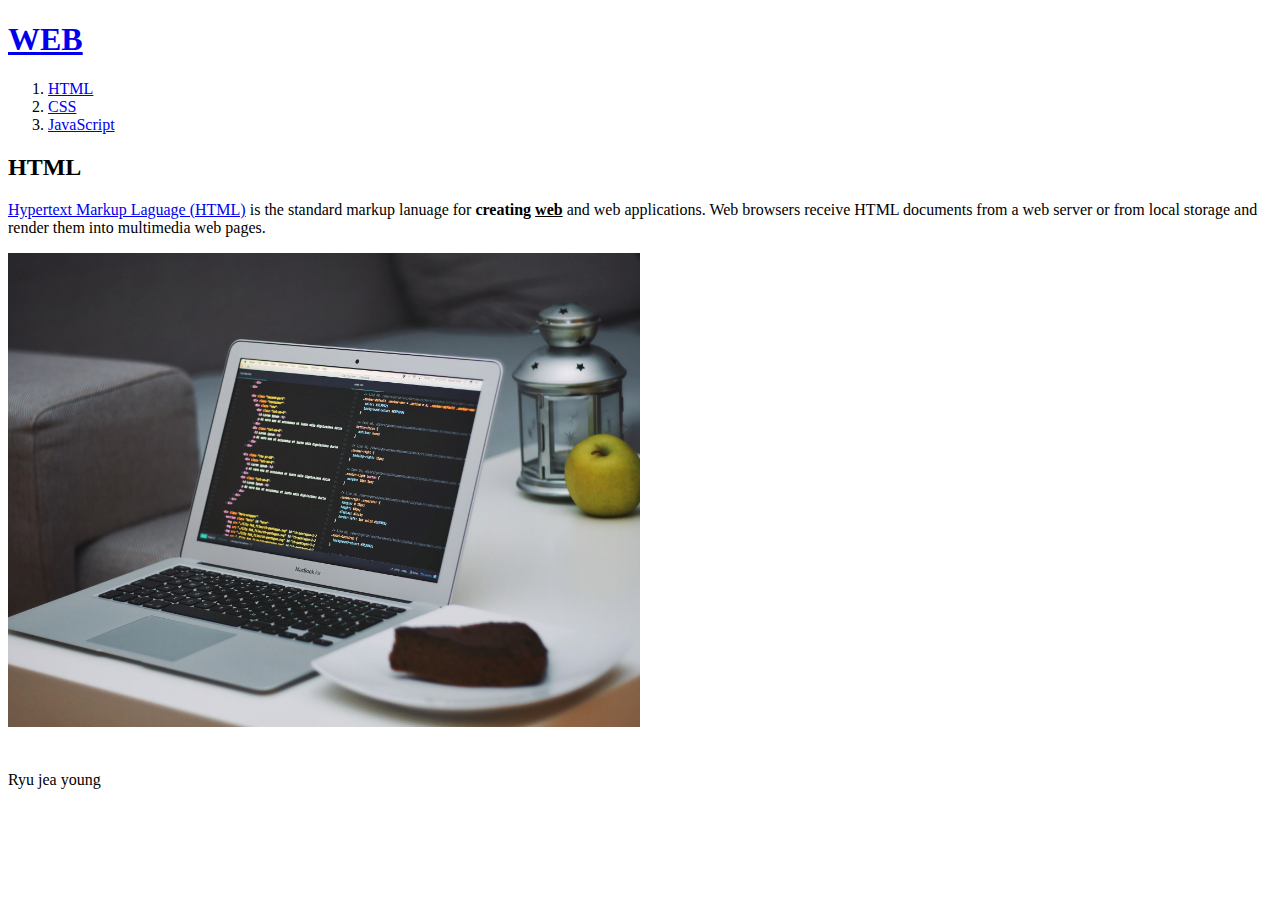
==== index.html @ 9965c02f "first web study" ====
<!doctype html>
<html>
<head>
  <title>WEB - html</title>
  <meta charset="utf-8">
</head>

<body>
  <h1><a href="index.html">WEB</a></h1>
  <ol>
    <li><a href="1.html">HTML</a></li>
    <li><a href="2.html">CSS</a></li>
    <li><a href="3.html">JavaScript</a></li>
  </ol>

  <h2>HTML</h2>
  <p>
  <a href="https://www.w3.org/TR/2010/WD-html5-20100624/"
  target="_blank" title="html5 speicification">Hypertext Markup Laguage (HTML)</a>
  is the standard markup lanuage for <strong>creating <u>web</u> </strong> and
  web applications. Web browsers receive HTML documents from a web server or
  from local storage and render them into multimedia web pages.
  </p>
  <img src="coding.jpg" width="50%">
  <p style="margin-top:40px;">
  Ryu jea young
  </p>
</body>
</html>
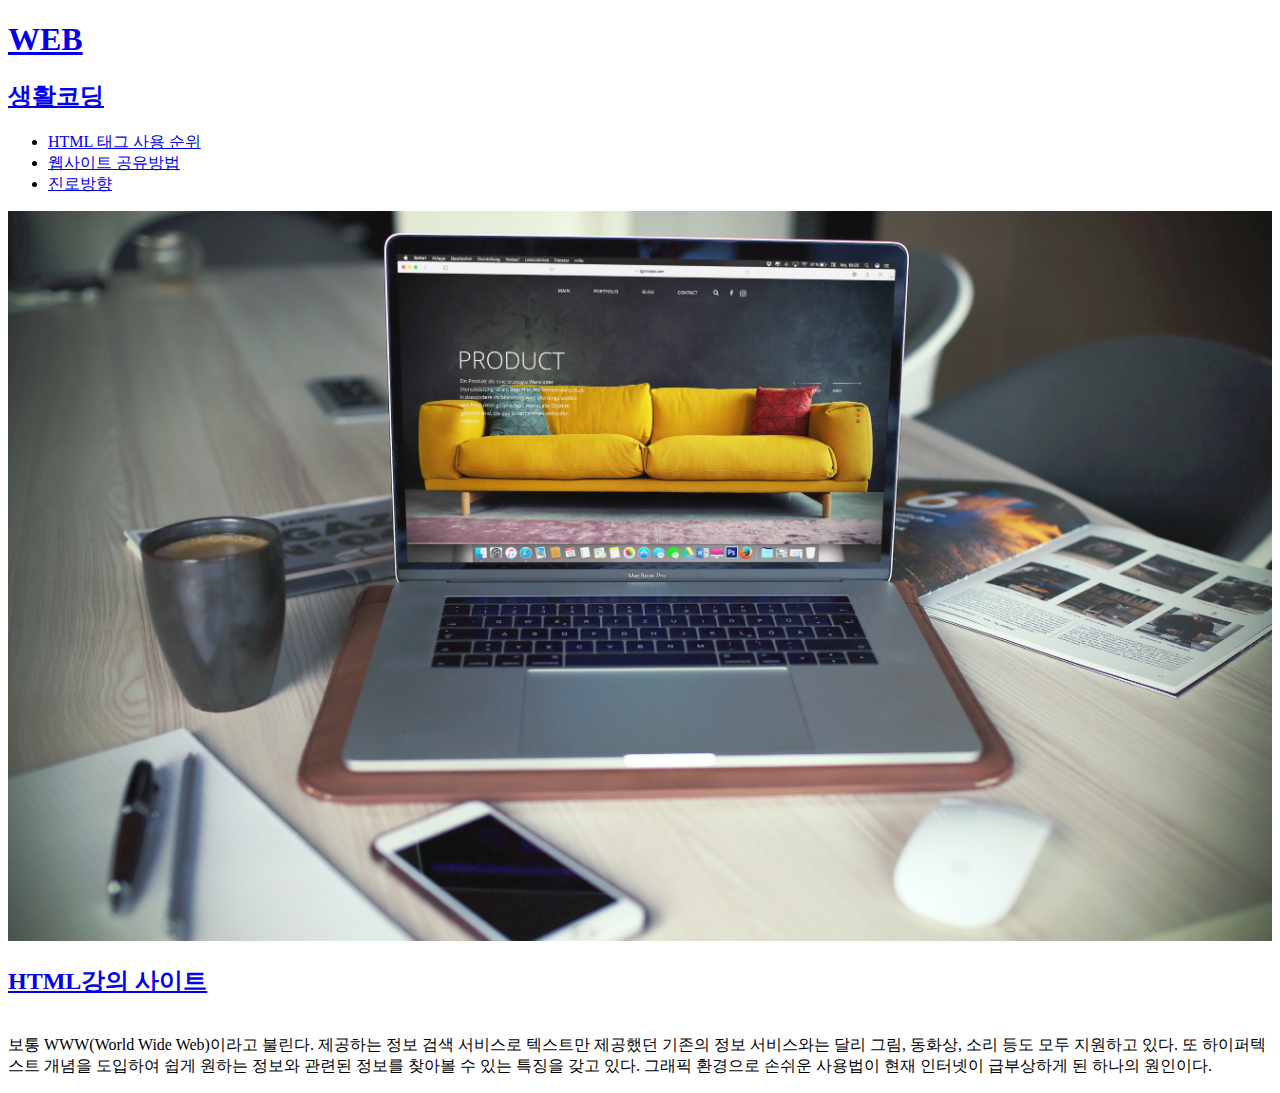
==== commit f84ef59c: "Add files via upload" ====
--- a/index.html
+++ b/index.html
@@ -1,29 +1,27 @@
 <!doctype html>
 <html>
 <head>
-  <title>WEB - html</title>
+  <title>Web study</title>
   <meta charset="utf-8">
 </head>
 
 <body>
   <h1><a href="index.html">WEB</a></h1>
-  <ol>
-    <li><a href="1.html">HTML</a></li>
-    <li><a href="2.html">CSS</a></li>
-    <li><a href="3.html">JavaScript</a></li>
-  </ol>
-
-  <h2>HTML</h2>
-  <p>
-  <a href="https://www.w3.org/TR/2010/WD-html5-20100624/"
-  target="_blank" title="html5 speicification">Hypertext Markup Laguage (HTML)</a>
-  is the standard markup lanuage for <strong>creating <u>web</u> </strong> and
-  web applications. Web browsers receive HTML documents from a web server or
-  from local storage and render them into multimedia web pages.
-  </p>
-  <img src="coding.jpg" width="50%">
-  <p style="margin-top:40px;">
-  Ryu jea young
-  </p>
+  <h2><a href="https://www.youtube.com/user/egoing2"target="_blank">생활코딩</a></h2>
+  <ul>
+    <li><a href="Tag Rank.html">HTML 태그 사용 순위</a></li>
+    <li><a href="Shared.html">웹사이트 공유방법</a></li>
+    <li><a href="Career.html">진로방향</a></li>
+  </ul>
+    <p>
+      <img src="web.jpg" width="100%" height="50%"><br>
+      <h2><a href="https://www.youtube.com/watch?v=tZooW6PritE&list=PLuHgQVnccGMDZP7FJ_ZsUrdCGH68ppvPb&index=1" target="_blank">
+        HTML강의 사이트 </a></h2><br>
+      보통 WWW(World Wide Web)이라고 불린다.
+      제공하는 정보 검색 서비스로 텍스트만 제공했던 기존의 정보 서비스와는 달리
+      그림, 동화상, 소리 등도 모두 지원하고 있다. 또 하이퍼텍스트 개념을 도입하여
+      쉽게 원하는 정보와 관련된 정보를 찾아볼 수 있는 특징을 갖고 있다.
+      그래픽 환경으로 손쉬운 사용법이 현재 인터넷이 급부상하게 된 하나의 원인이다.
+    </p>
 </body>
 </html>
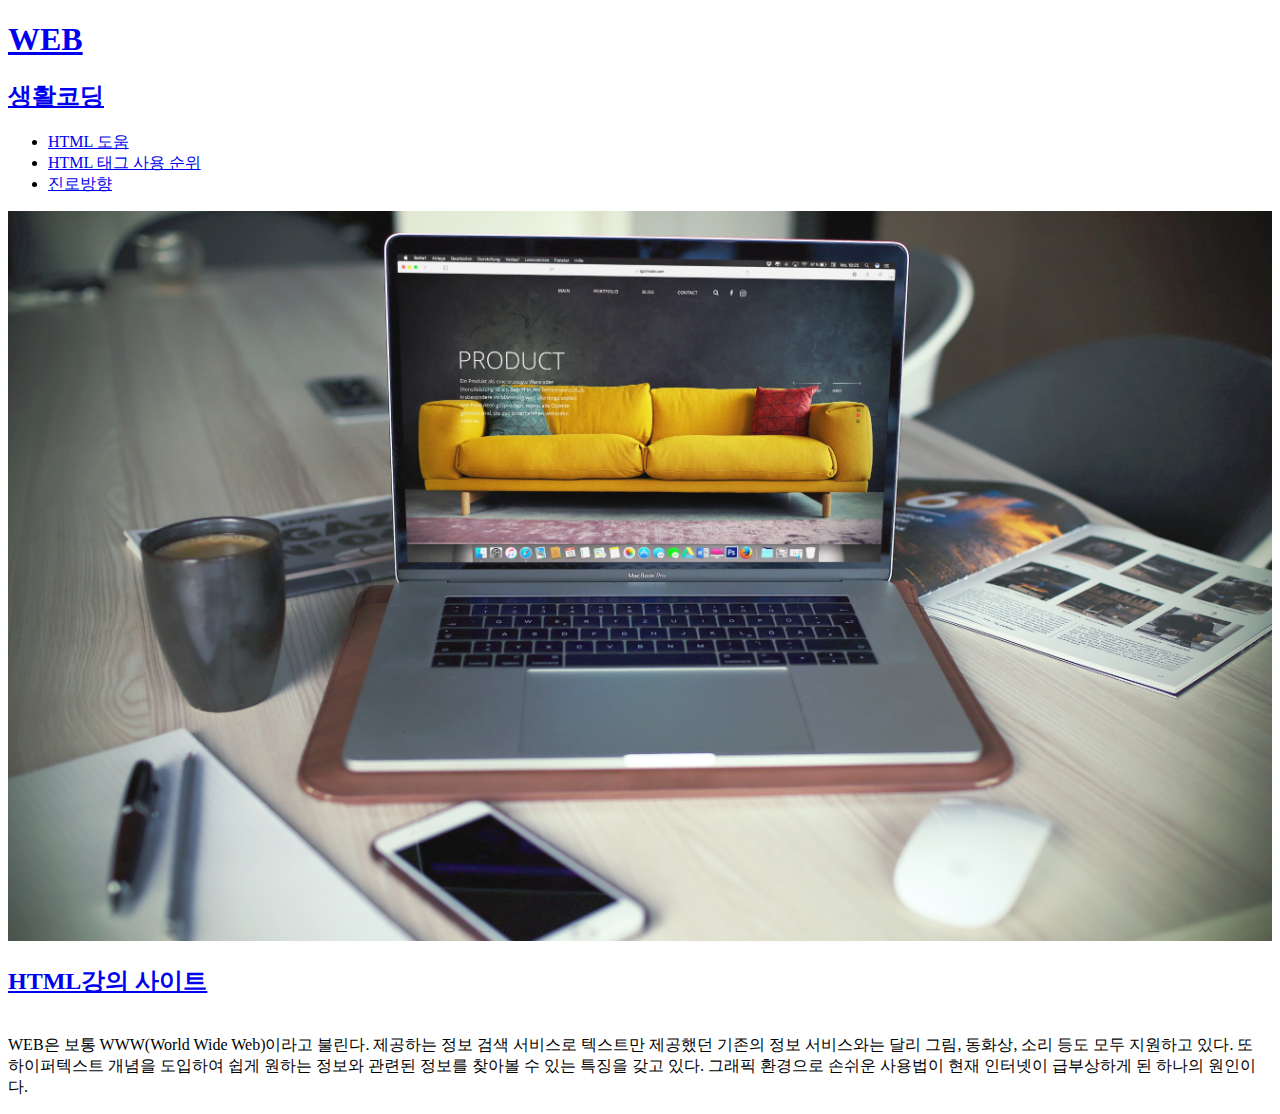
==== commit b7fdcff1: "guide" ====
--- a/index.html
+++ b/index.html
@@ -9,15 +9,15 @@
   <h1><a href="index.html">WEB</a></h1>
   <h2><a href="https://www.youtube.com/user/egoing2"target="_blank">생활코딩</a></h2>
   <ul>
+    <li><a href="Guide.html">HTML 도움</li>
     <li><a href="Tag Rank.html">HTML 태그 사용 순위</a></li>
-    <li><a href="Shared.html">웹사이트 공유방법</a></li>
     <li><a href="Career.html">진로방향</a></li>
   </ul>
     <p>
       <img src="web.jpg" width="100%" height="50%"><br>
       <h2><a href="https://www.youtube.com/watch?v=tZooW6PritE&list=PLuHgQVnccGMDZP7FJ_ZsUrdCGH68ppvPb&index=1" target="_blank">
         HTML강의 사이트 </a></h2><br>
-      보통 WWW(World Wide Web)이라고 불린다.
+      WEB은 보통 WWW(World Wide Web)이라고 불린다.
       제공하는 정보 검색 서비스로 텍스트만 제공했던 기존의 정보 서비스와는 달리
       그림, 동화상, 소리 등도 모두 지원하고 있다. 또 하이퍼텍스트 개념을 도입하여
       쉽게 원하는 정보와 관련된 정보를 찾아볼 수 있는 특징을 갖고 있다.
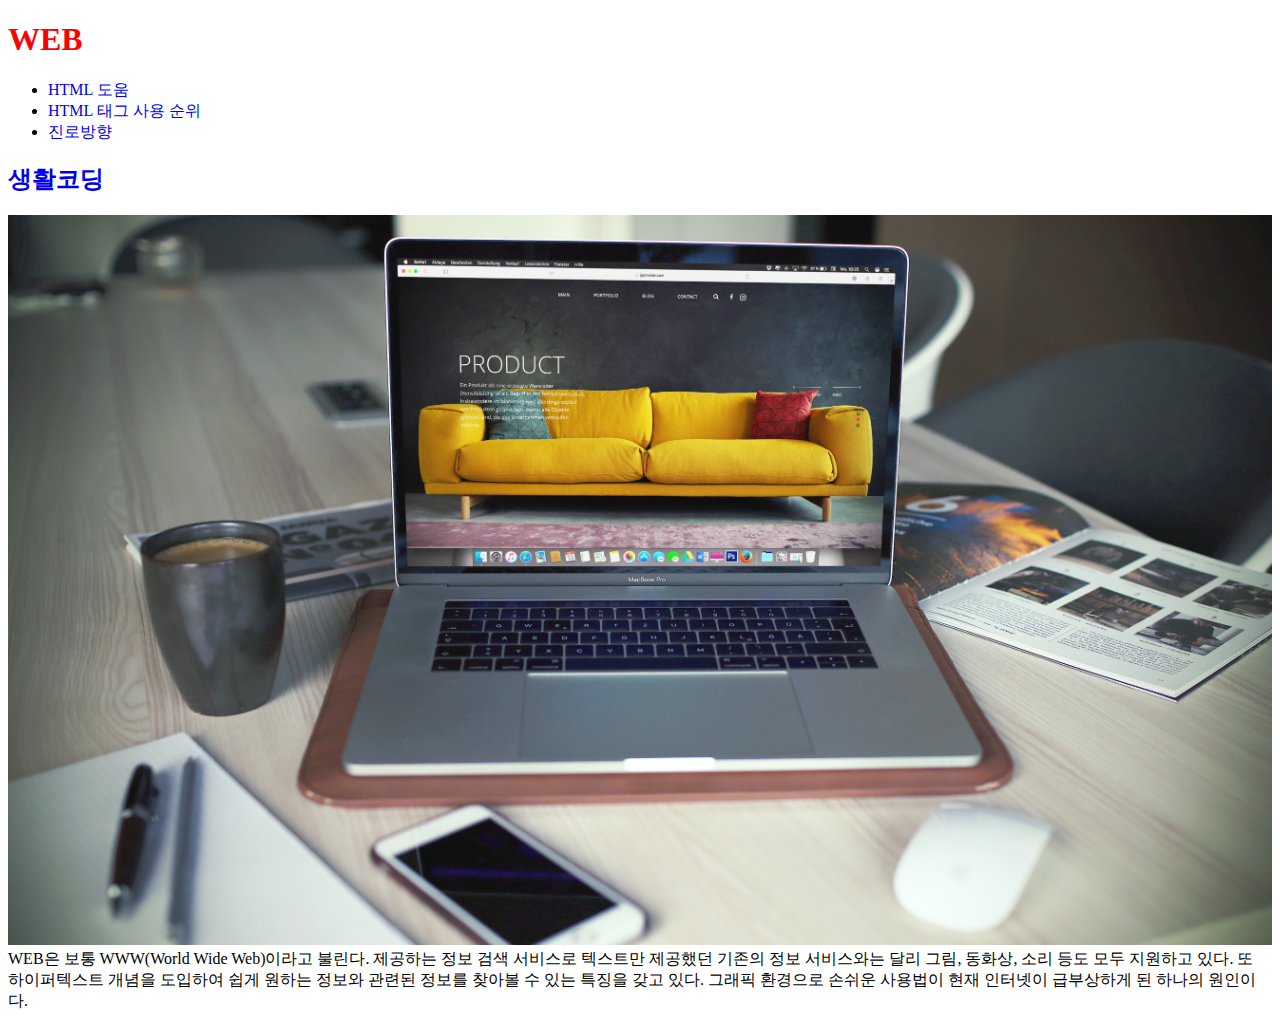
==== commit 40597240: "Add files via upload" ====
--- a/index.html
+++ b/index.html
@@ -3,20 +3,23 @@
 <head>
   <title>Web study</title>
   <meta charset="utf-8">
+  <style>
+  a{
+    text-decoration:none;
+  }
+  </style>
 </head>
 
 <body>
-  <h1><a href="index.html">WEB</a></h1>
-  <h2><a href="https://www.youtube.com/user/egoing2"target="_blank">생활코딩</a></h2>
+  <h1><a href="index.html" style="color:red;">WEB</a></h1>
   <ul>
     <li><a href="Guide.html">HTML 도움</li>
     <li><a href="Tag Rank.html">HTML 태그 사용 순위</a></li>
     <li><a href="Career.html">진로방향</a></li>
   </ul>
     <p>
+      <h2><a href="https://www.youtube.com/user/egoing2"target="_blank">생활코딩</a></h2>
       <img src="web.jpg" width="100%" height="50%"><br>
-      <h2><a href="https://www.youtube.com/watch?v=tZooW6PritE&list=PLuHgQVnccGMDZP7FJ_ZsUrdCGH68ppvPb&index=1" target="_blank">
-        HTML강의 사이트 </a></h2><br>
       WEB은 보통 WWW(World Wide Web)이라고 불린다.
       제공하는 정보 검색 서비스로 텍스트만 제공했던 기존의 정보 서비스와는 달리
       그림, 동화상, 소리 등도 모두 지원하고 있다. 또 하이퍼텍스트 개념을 도입하여
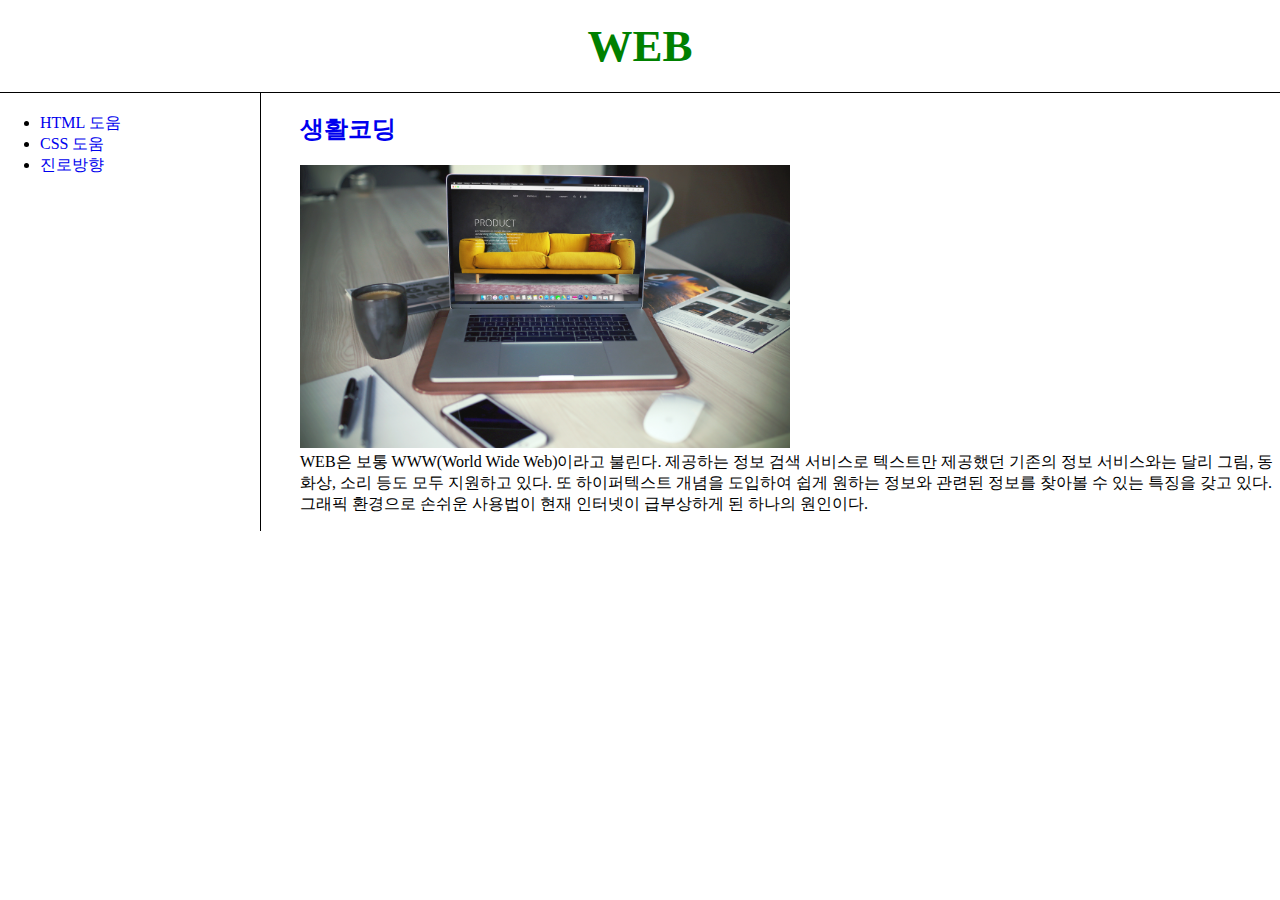
==== commit 42774c2a: "Add files via upload" ====
--- a/index.html
+++ b/index.html
@@ -3,28 +3,28 @@
 <head>
   <title>Web study</title>
   <meta charset="utf-8">
-  <style>
-  a{
-    text-decoration:none;
-  }
-  </style>
+  <link rel="stylesheet" href="style.css">
 </head>
 
 <body>
-  <h1><a href="index.html" style="color:red;">WEB</a></h1>
+  <h1><a href="index.html" style="color:green;">WEB</a></h1>
+<div id="grid">
   <ul>
-    <li><a href="Guide.html">HTML 도움</li>
-    <li><a href="Tag Rank.html">HTML 태그 사용 순위</a></li>
+    <li><a href="HTML Guide.html">HTML 도움</li>
+    <li><a href="CSS Guide.html">CSS 도움</a></li>
     <li><a href="Career.html">진로방향</a></li>
   </ul>
+  <div>
+    <h2><a href="https://www.youtube.com/user/egoing2"target="_blank">생활코딩</a></h2>
     <p>
-      <h2><a href="https://www.youtube.com/user/egoing2"target="_blank">생활코딩</a></h2>
-      <img src="web.jpg" width="100%" height="50%"><br>
+      <img src="web.jpg" width="50%"><br>
       WEB은 보통 WWW(World Wide Web)이라고 불린다.
       제공하는 정보 검색 서비스로 텍스트만 제공했던 기존의 정보 서비스와는 달리
       그림, 동화상, 소리 등도 모두 지원하고 있다. 또 하이퍼텍스트 개념을 도입하여
       쉽게 원하는 정보와 관련된 정보를 찾아볼 수 있는 특징을 갖고 있다.
       그래픽 환경으로 손쉬운 사용법이 현재 인터넷이 급부상하게 된 하나의 원인이다.
     </p>
+  </div>
+</div>
 </body>
 </html>
--- a/style.css
+++ b/style.css
@@ -0,0 +1,36 @@
+body{
+  margin:0;
+}
+#grid{
+  display:grid;
+  grid-template-columns: 300px 1fr;
+}
+#active{
+  color:blue;
+}
+a{
+  color:blue-violet;
+  text-decoration:none;
+}
+h1{
+  font-size:45px;
+    text-align: center;
+    border-bottom: solid 1px;
+    margin:0px;
+    padding:20px;
+}
+ul{
+  border-right: solid 1px;
+  width: 200px;
+  margin:0;
+  padding:20px;
+  padding-left: 40px;
+}
+@media(max-width:800px){
+  #grid{
+    display:block;
+  }
+  ul{
+    border-right:none;
+  }
+}
